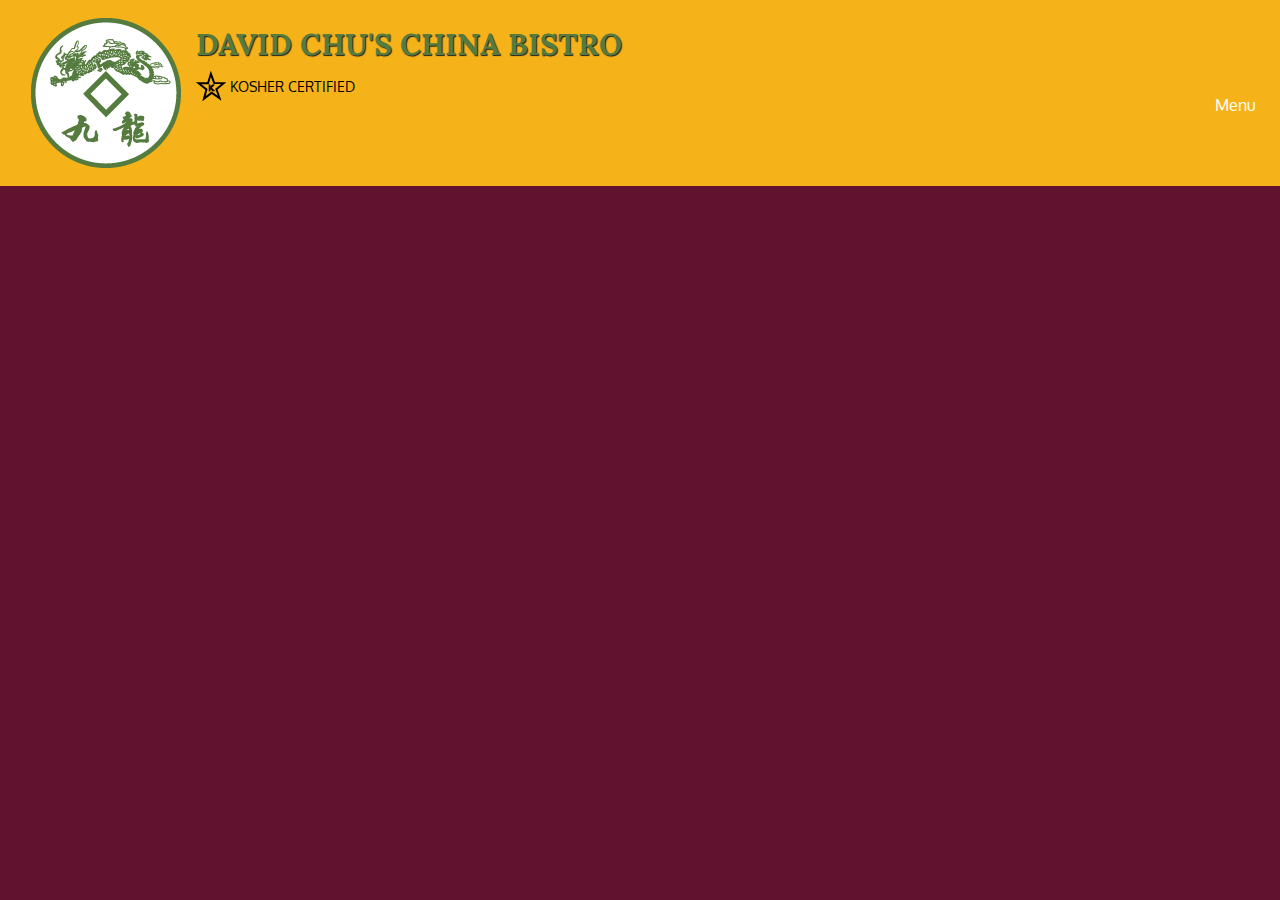
==== Restaurant/index.html @ 23a82aaa "initial commit" ====
<!doctype html>
<html lang="en">
<head>
    <meta http-equiv="X-UA-Compatible" content="IE=edge">
    <title>David Chu's China Bistro</title>
    <meta charset="utf-8">
    <meta name="viewport" content="width=device-width, initial-scale=1">
    <link rel="stylesheet" href="https://maxcdn.bootstrapcdn.com/bootstrap/4.5.0/css/bootstrap.min.css">
    <link rel="stylesheet" href="css/CSS.css">
    <script src="https://ajax.googleapis.com/ajax/libs/jquery/3.5.1/jquery.min.js"></script>
    <script src="https://cdnjs.cloudflare.com/ajax/libs/popper.js/1.16.0/umd/popper.min.js"></script>
    <script src="https://maxcdn.bootstrapcdn.com/bootstrap/4.5.0/js/bootstrap.min.js"></script>
    <link href="https://fonts.googleapis.com/css2?family=Oxygen:wght@300;400;700&display=swap" rel="stylesheet">
    <link href="https://fonts.googleapis.com/css2?family=Lora:ital,wght@0,400;0,500;0,562;0,600;0,700;1,400;1,500;1,562;1,600;1,700&display=swap" rel="stylesheet">
</head>

<body>
    
    <header>
        <nav id="header-nav" class="navbar navbar-expand-md navbar-dark">
            <div class="container">
                <div class="navbar-header">
                    <a href="index.html" class="float-left d-none d-sm-block">
                        <div id="logo-img" ></div>
                    </a>
                    <div class="navbar-brand">
                        <a href="index.html">
                            <h1>David Chu's China Bistro</h1>
                        </a>
                        <p>
                            <img src="images/star-k-logo.png" alt="Kosher certification">
                            <span>Kosher Certified</span>
                        </p>

                    </div>
                    <button class="navbar-toggler" type="button" data-toggle="collapse" data-target="#collapsibleNavbar">
                        <span class="navbar-toggler-icon"></span>
                    </button>
                </div>
                
                
            </div>
            <div class="collapse navbar-collapse justify-content-end" id="collapsibleNavbar">
                <ul id="nav-list" class="navbar-nav  ">
                  <li class="nav-item active">
                    <a href="menu-categories.html" class="nav-link">
                        <span class="glyphicon glyphicon-cutlery"></span><br class="hidden-xs"> Menu</a>
                  </li>
              <!--    <li class="nav-item">
                    <a href="#"  class="nav-link">
                        <span class="glyphicon glyphicon-info-sign"></span><br class="hidden-xs"> About</a>
                  </li>
                  <li  class="nav-item">
                    <a href="#" class="nav-link">
                        <span class="glyphicon glyphicon-certificate"></span><br class="hidden-xs"> Awards</a>
                  </li>  
                  <li id="phone" class=" nav-item hidden-xs">
                    <a href="tel:410-602-5008" class="nav-link">
                      <span>410-602-5008</span></a><div>* We Deliver</div>
                  </li>  -->
                </ul>
              </div>
        </nav>
    </header>
    

    
    
</body>

</html>
---- Restaurant/css/CSS.css ----
body {
    font-size: 16px;
    color: #fff;
    background-color: #61122f;
    font-family: 'Oxygen', sans-serif;

}
#header-nav {
    background-color: #f6b319;
    border-radius: 0;
    border: 0;
}

#logo-img {
    background: url('../images/restaurant-logo_large.png') no-repeat;
    width: 150px;
    height: 150px;
    margin: 10px 15px 10px 0;
}
.navbar-brand {
    padding-top: 25px;
}
.navbar-brand h1 {
    font-family: 'Lora', serif;
    color: #557c3e;
    font-size: 1.5em;
    text-transform: uppercase;
    font-weight: bold;
    text-shadow: 1px 1px 1px #222;
    margin-top: 0;
    margin-bottom: 0;
    line-height: .75;
}

.navbar-brand a:hover, .navbar-brand a:focus {
    text-decoration: none;
}

.navbar-brand p {
    color: #000;
    text-transform: uppercase;
    font-size:  .7em;
    margin-top: 15px;
}
.navbar-brand p span {
    vertical-align: middle;
}
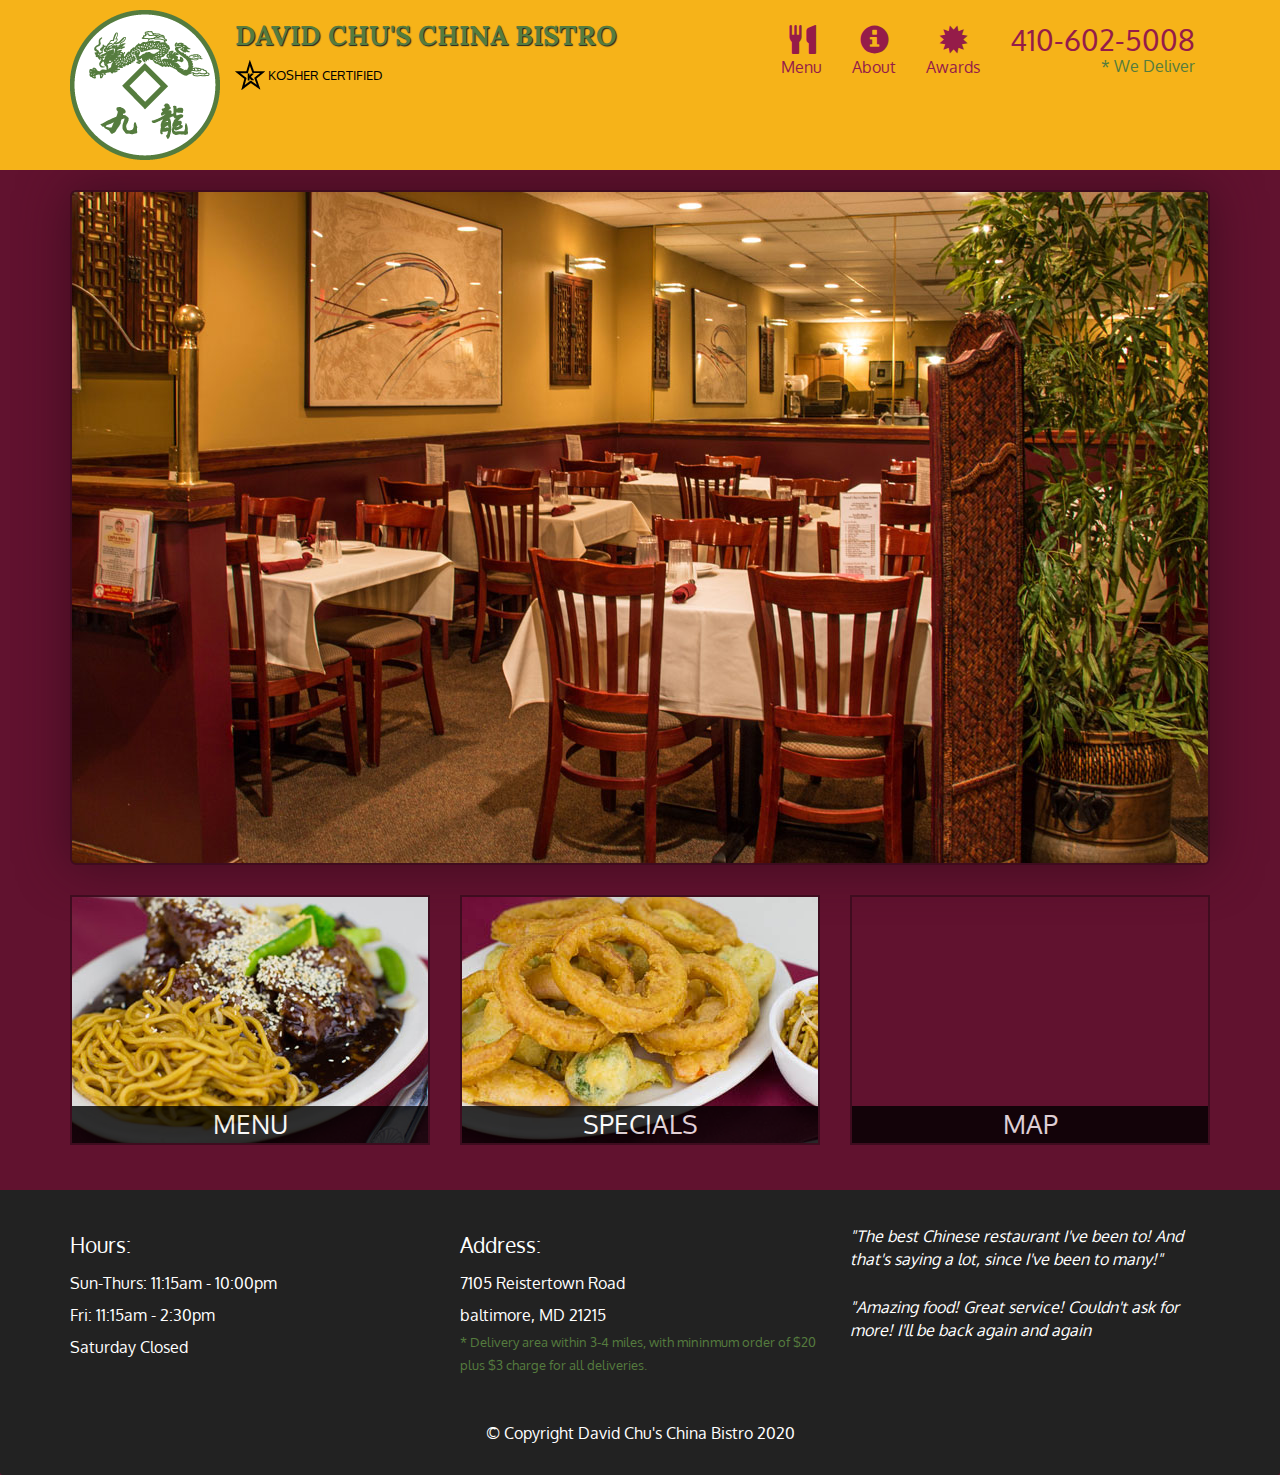
==== commit 1e5461a8: "updated" ====
--- a/Restaurant/index.html
+++ b/Restaurant/index.html
@@ -1,71 +1,142 @@
 <!doctype html>
 <html lang="en">
-<head>
+  <head>
+    <meta charset="utf-8">
     <meta http-equiv="X-UA-Compatible" content="IE=edge">
+    <meta name="viewport" content="width=device-width, initial-scale=1">
     <title>David Chu's China Bistro</title>
-    <meta charset="utf-8">
-    <meta name="viewport" content="width=device-width, initial-scale=1">
-    <link rel="stylesheet" href="https://maxcdn.bootstrapcdn.com/bootstrap/4.5.0/css/bootstrap.min.css">
-    <link rel="stylesheet" href="css/CSS.css">
-    <script src="https://ajax.googleapis.com/ajax/libs/jquery/3.5.1/jquery.min.js"></script>
-    <script src="https://cdnjs.cloudflare.com/ajax/libs/popper.js/1.16.0/umd/popper.min.js"></script>
-    <script src="https://maxcdn.bootstrapcdn.com/bootstrap/4.5.0/js/bootstrap.min.js"></script>
-    <link href="https://fonts.googleapis.com/css2?family=Oxygen:wght@300;400;700&display=swap" rel="stylesheet">
-    <link href="https://fonts.googleapis.com/css2?family=Lora:ital,wght@0,400;0,500;0,562;0,600;0,700;1,400;1,500;1,562;1,600;1,700&display=swap" rel="stylesheet">
-</head>
+    <link rel="stylesheet" href="css/bootstrap.min.css">
+    <link rel="stylesheet" href="css/styles.css">
+    <link href='https://fonts.googleapis.com/css?family=Oxygen:400,300,700' rel='stylesheet' type='text/css'>
+    <link href='https://fonts.googleapis.com/css?family=Lora' rel='stylesheet' type='text/css'>
+  </head>
+<body>
+  <header>
+    <nav id="header-nav" class="navbar navbar-default">
+      <div class="container">
+        <div class="navbar-header">
+          <a href="index.html" class="pull-left visible-md visible-lg">
+            <div id="logo-img"></div>
+          </a>
 
-<body>
-    
-    <header>
-        <nav id="header-nav" class="navbar navbar-expand-md navbar-dark">
-            <div class="container">
-                <div class="navbar-header">
-                    <a href="index.html" class="float-left d-none d-sm-block">
-                        <div id="logo-img" ></div>
-                    </a>
-                    <div class="navbar-brand">
-                        <a href="index.html">
-                            <h1>David Chu's China Bistro</h1>
-                        </a>
-                        <p>
-                            <img src="images/star-k-logo.png" alt="Kosher certification">
-                            <span>Kosher Certified</span>
-                        </p>
+          <div class="navbar-brand">
+            <a href="index.html"><h1>David Chu's China Bistro</h1></a>
+            <p>
+              <img src="images/star-k-logo.png" alt="Kosher certification">
+              <span>Kosher Certified</span>
+            </p>
+          </div>
 
-                    </div>
-                    <button class="navbar-toggler" type="button" data-toggle="collapse" data-target="#collapsibleNavbar">
-                        <span class="navbar-toggler-icon"></span>
-                    </button>
-                </div>
-                
-                
-            </div>
-            <div class="collapse navbar-collapse justify-content-end" id="collapsibleNavbar">
-                <ul id="nav-list" class="navbar-nav  ">
-                  <li class="nav-item active">
-                    <a href="menu-categories.html" class="nav-link">
-                        <span class="glyphicon glyphicon-cutlery"></span><br class="hidden-xs"> Menu</a>
-                  </li>
-              <!--    <li class="nav-item">
-                    <a href="#"  class="nav-link">
-                        <span class="glyphicon glyphicon-info-sign"></span><br class="hidden-xs"> About</a>
-                  </li>
-                  <li  class="nav-item">
-                    <a href="#" class="nav-link">
-                        <span class="glyphicon glyphicon-certificate"></span><br class="hidden-xs"> Awards</a>
-                  </li>  
-                  <li id="phone" class=" nav-item hidden-xs">
-                    <a href="tel:410-602-5008" class="nav-link">
-                      <span>410-602-5008</span></a><div>* We Deliver</div>
-                  </li>  -->
-                </ul>
-              </div>
-        </nav>
-    </header>
-    
+          <button type="button" class="navbar-toggle collapsed" data-toggle="collapse" data-target="#collapsable-nav" aria-expanded="false">
+            <span class="sr-only">Toggle navigation</span>
+            <span class="icon-bar"></span>
+            <span class="icon-bar"></span>
+            <span class="icon-bar"></span>
+          </button>
+        </div>
 
-    
-    
+        <div id="collapsable-nav" class="collapse navbar-collapse">
+           <ul id="nav-list" class="nav navbar-nav navbar-right">
+            <li class="visible-xs active">
+              <a href="index.html">
+                <span class="glyphicon glyphicon-home"></span><br class="hidden-xs"> Home</a>
+            </li>
+            <li >
+              <a href="menu-category.html">
+                <span class="glyphicon glyphicon-cutlery"></span><br class="hidden-xs"> Menu</a>
+            </li>
+            <li>
+              <a href="#">
+                <span class="glyphicon glyphicon-info-sign"></span><br class="hidden-xs"> About</a>
+            </li>
+            <li>
+              <a href="#">
+                <span class="glyphicon glyphicon-certificate"></span><br class="hidden-xs"> Awards</a>
+            </li>
+            <li id="phone" class="hidden-xs">
+              <a href="tel:410-602-5008">
+                <span>410-602-5008</span></a><div>* We Deliver</div>
+            </li>
+          </ul><!-- #nav-list -->
+        </div><!-- .collapse .navbar-collapse -->
+      </div><!-- .container -->
+    </nav><!-- #header-nav -->
+  </header>
+
+  <div id="call-btn" class="visible-xs">
+    <a class="btn" href="tel:410-602-5008">
+    <span class="glyphicon glyphicon-earphone"></span>
+    410-602-5008
+    </a>
+  </div>
+  <div id="xs-deliver" class="text-center visible-xs">* We Deliver</div>
+
+  <div id="main-content" class="container">
+    <div class="jumbotron">
+      <img src="images/jumbotron_768.jpg" alt="Picture of restaurant" class="img-responsive visible-xs">
+    </div>
+    <div id = "home-tiles" class="row">
+
+      <div class="col-md-4 col-sm-6 col-xs-12">
+
+        <a href="menu-category.html">
+          <div id="menu-tile" >
+            <span>Menu</span>
+          </div>
+        </a>
+      </div>
+      <div class="col-md-4 col-sm-6 col-xs-12">
+        <a href="single-category.html">
+          <div id="special-tile" >
+            <span>Specials</span>
+          </div>
+        </a>
+      </div>
+      <div class="col-md-4 col-sm-12 col-xs-12">
+        <a href="https://goo.gl/maps/ZV2iBvyAu86GwRJ3A" target="_blank">
+          <div id="map-tile" >
+            <iframe src="https://www.google.com/maps/embed?pb=!1m18!1m12!1m3!1d3084.67524640535!2d-76.71387678456945!3d39.36359027950138!2m3!1f0!2f0!3f0!3m2!1i1024!2i768!4f13.1!3m3!1m2!1s0x89c81a14e7817803%3A0xab20a0e99daa17ea!2sDavid%20Chu&#39;s%20China%20Bistro!5e0!3m2!1sen!2sin!4v1594146388548!5m2!1sen!2sin" width="100%" height="250" frameborder="0" style="border:0;" allowfullscreen="" aria-hidden="false" tabindex="0"></iframe>
+            <span>Map</span>
+          </div>
+        </a>
+      </div>
+    </div> <!-- end of home tile-->
+  </div> <!--end of main content-->
+
+  <footer class="panel-footer">
+    <div class="container">
+      <div class="row">
+        <section id="hours" class="col-sm-4">
+          <span>Hours:</span><br>
+          Sun-Thurs: 11:15am - 10:00pm<br>
+          Fri: 11:15am - 2:30pm<br>
+          Saturday Closed
+          <hr class="visible-xs">
+        </section>
+
+        <section id="address" class="col-sm-4">
+          <span>Address:</span><br>
+          7105 Reistertown Road<br>
+          baltimore, MD 21215
+          <p>* Delivery area within 3-4 miles, with mininmum order
+            of $20 plus $3 charge for all deliveries.
+          </p>
+          <hr class="visible-xs">
+        </section>
+
+        <section id="testimonials" class="col-sm-4">
+          <p>"The best Chinese restaurant I've been to! And that's saying a lot, since I've been to many!"</p>
+          <p>"Amazing food! Great service! Couldn't ask for more! I'll be back again and again</p>
+          
+        </section>
+      </div>
+     <div class="text-center">&copy; Copyright David Chu's China Bistro 2020</div>
+    </div>
+  </footer>
+  
+  <!-- jQuery (Bootstrap JS plugins depend on it) -->
+  <script src="js/jquery-2.1.4.min.js"></script>
+  <script src="js/bootstrap.min.js"></script>
+  <script src="js/script.js"></script>
 </body>
-
-</html>+</html>
--- a/Restaurant/css/styles.css
+++ b/Restaurant/css/styles.css
@@ -0,0 +1,369 @@
+body {
+  font-size: 16px;
+  color: #fff;
+  background-color: #61122f;
+  font-family: 'Oxygen', sans-serif;
+}
+
+/** HEADER **/
+#header-nav {
+  background-color: #f6b319;
+  border-radius: 0;
+  border: 0;
+}
+
+#logo-img {
+  background: url('../images/restaurant-logo_large.png') no-repeat;
+  width: 150px;
+  height: 150px;
+  margin: 10px 15px 10px 0;
+}
+
+.navbar-brand {
+  padding-top: 25px;
+}
+
+.navbar-brand h1 { /* Restaurant name */
+  font-family: 'Lora', serif;
+  color: #557c3e;
+  font-size: 1.5em;
+  text-transform: uppercase;
+  font-weight: bold;
+  text-shadow: 1px 1px 1px #222;
+  margin-top: 0;
+  margin-bottom: 0;
+  line-height: .75;
+}
+.navbar-brand a:hover, .navbar-brand a:focus {
+  text-decoration: none;
+}
+.navbar-brand p { /* Kosher cert */
+  color: #000;
+  text-transform: uppercase;
+  font-size: .7em;
+  margin-top: 15px;
+}
+.navbar-brand p span { /* Star-K */
+  vertical-align: middle;
+}
+
+#nav-list {
+  margin-top: 10px;
+}
+#nav-list a {
+  color: #951C49;
+  text-align: center;
+}
+#nav-list a:hover {
+  background: #E7E7E7;
+}
+#nav-list a span {
+  font-size: 1.8em;
+}
+
+#phone {
+  margin-top: 5px;
+}
+#phone a { /* Phone number */
+  text-align: right;
+  padding-bottom: 0;
+}
+#phone div { /* We Deliver */
+  color: #557c3e;
+  text-align: right;
+  padding-right: 15px;
+}
+
+.navbar-header button.navbar-toggle, .navbar-header .icon-bar {
+  border: 1px solid #61122f;
+}
+.navbar-header button.navbar-toggle {
+  clear: both;
+  margin-top: -30px;
+}
+/* END HEADER */
+/*Footer*/
+
+.panel-footer {
+  margin-top: 30px;
+  padding-top: 35px;
+  padding-bottom: 30px;
+  background-color: #222;
+  border-top: 0;
+}
+.panel-footer div.row {
+  margin-bottom: 35px;
+}
+#hours, #address {
+  line-height: 2;
+}
+#hours > span, #address > span {
+  font-size: 1.3em;
+}
+#address p {
+  color: #557c3e;
+  font-size: .8em;
+  line-height: 1.8;
+}
+#testimonials {
+  font-style: italic;
+}
+#testimonials p:nth-child(2) {
+  margin-top: 25px;
+}
+
+/* End Footer */
+/* Home page*/
+
+.container .jumbotron {
+  box-shadow: 0 0 50px #3F0C1F;
+  border: 2px solid #3F0C1F;
+}
+
+#menu-tile, #special-tile, #map-tile {
+  height: 250px;
+  width: 100%;
+  margin-bottom: 15px;
+  position: relative;
+  border: 2px solid #3F0C1F;
+  overflow: hidden;
+}
+#menu-tile {
+  background: url('../images/menu-tile.jpg') no-repeat;
+  background-position: center;
+}
+#special-tile {
+  background: url('../images/specials-tile.jpg') no-repeat;
+  background-position: center;
+}
+#menu-tile span, #special-tile span, #map-tile span {
+  position: absolute;
+  bottom: 0;
+  right: 0;
+  width: 100%;
+  text-align: center;
+  font-size: 1.6em;
+  text-transform: uppercase;
+  background-color: #000;
+  color: #fff;
+  opacity: .8;
+}
+#menu-tile:hover, #special-tile:hover, #map-tile:hover {
+  box-shadow: 0 1px 5px 1px #cccccc;
+}
+/***end home page***/
+
+.category-tile {
+  position: relative;
+  border: 2px solid #3F0C1F;
+  overflow: hidden;
+  width: 200px;
+  height: 200px;
+  margin: 0 auto 15px;
+}
+
+.category-tile span {
+  position: absolute;
+  bottom: 0;
+  right: 0;
+  width: 100%;
+  text-align: center;
+  font-size: 1.2em;
+  text-transform: uppercase;
+  background-color: black;
+  color: #fff;
+  opacity: .8;
+}
+.category-tile:hover {
+  box-shadow: 0 1px 5px 1px #cccccc;
+}
+
+#menu-categories-title + div {
+  margin-bottom: 50px;
+ 
+}
+
+/**end menu category**/
+
+.menu-item-tile {
+  margin-bottom: 25px;
+}
+.menu-item-tile hr {
+  width: 80%;
+}
+.menu-item-tile .menu-item-price {
+  font-size: 1.1em;
+  text-align: right;
+  margin-right: -15px;
+  margin-top: -15px;
+}
+.menu-item-tile .menu-item-price span{
+  font-size: .6em;
+}
+.menu-item-photo {
+
+  position: relative;
+  border: 2px solid #3F0C1F;
+  overflow: hidden;
+  padding: 0;
+  margin-right: -15px;
+  margin-left: auto;
+  margin-bottom: 20px;
+  max-width: 250px;
+}
+.menu-item-photo div{
+
+  position: absolute;
+  bottom: 0;
+  right: 0;
+  width: 80px;
+  background-color: #557c3e;
+  text-align: center;
+}
+.menu-item-description {
+  padding-right: 30px;
+}
+
+h3.menu-item-title {
+  margin: 0 0 10px;
+}
+/**end single category page **/
+.menu-item-details {
+  font-size: .9em;
+  font-style: italic;
+}
+/********** Large devices only **********/
+@media (min-width: 1200px) {
+  .container .jumbotron {
+    background: url('../images/jumbotron_1200.jpg') no-repeat;
+    height: 675px;
+
+  }
+}
+
+/********** Medium devices only **********/
+@media (min-width: 992px) and (max-width: 1199px) {
+  /* Header */
+  #logo-img {
+    background: url('../images/restaurant-logo_medium.png') no-repeat;
+    width: 100px;
+    height: 100px;
+    margin: 5px 5px 5px 0;
+  }
+  /* End Header */
+  .container .jumbotron {
+    background: url('../images/jumbotron_992.jpg') no-repeat;
+    height: 558px;
+
+  }
+}
+
+/********** Small devices only **********/
+@media (min-width: 768px) and (max-width: 991px) {
+  .container .jumbotron {
+    background: url('../images/jumbotron_768.jpg') no-repeat;
+    height: 432px;
+
+  }
+}
+
+/********** Extra small devices only **********/
+@media (max-width: 767px) {
+  /* Header */
+  .navbar-brand {
+    padding-top: 10px;
+    height: 80px;
+  }
+  .navbar-brand h1 { /* Restaurant name */
+    padding-top: 10px;
+    font-size: 5vw; /* 1vw = 1% of viewport width */
+  }
+  .navbar-brand p { /* Kosher cert */
+    font-size: .6em;
+    margin-top: 12px;
+  }
+  .navbar-brand p img { /* Star-K */
+    height: 20px;
+  }
+
+  #collapsable-nav a { /* Collapsed nav menu text */
+    font-size: 1.2em;
+  }
+  #collapsable-nav a span { /* Collapsed nav menu glyph */
+    font-size: 1em;
+    margin-right: 5px;
+  }
+
+  #call-btn > a {
+    font-size: 1.5em;
+    display: block;
+    margin: 0 20px;
+    padding: 10px;
+    border: 2px solid #fff;
+    background-color: #f6b319;
+    color: #951c49;
+  }
+  #xs-deliver {
+    margin-top: 5px;
+    font-size: .7em;
+    letter-spacing: .1em;
+    text-transform: uppercase;
+  }
+  /* End Header */
+
+  .panel-footer section {
+    margin-bottom: 30px;
+    text-align: center;
+  }
+  .panel-footer section:nth-child(3) {
+    margin-bottom: 0;
+  }
+  .panel-footer section hr {
+    width: 50%;
+  }
+  .container .jumbotron {
+    margin-top: 30px;
+    padding: 0;
+
+  }
+
+  #menu-tile, #special-tile {
+    width: 360px;
+    margin: 0 auto 15px;
+  }
+
+  .menu-item-photo {
+    margin-right: auto;
+  }
+
+  .menu-item-tile .menu-item-price {
+    text-align: center;
+  }
+ 
+  .menu-item-description {
+    text-align: center;
+  }
+
+}
+/*****for extra extra small*****/
+@media (max-width: 479px) {
+  /* Home page */
+  #menu-tile, #special-tile {
+    width: 280px;
+    margin: 0 auto 15px;
+  }
+
+  .navbar-brand h1 { /* Restaurant name */
+    padding-top: 5px;
+    font-size: 6vw;
+  }
+  .col-xxs-12 {
+    position: relative;
+    min-height: 1px;
+    padding-right: 15px;
+    padding-left: 15px;
+    float: left;
+    width: 100%;
+  }
+}
+
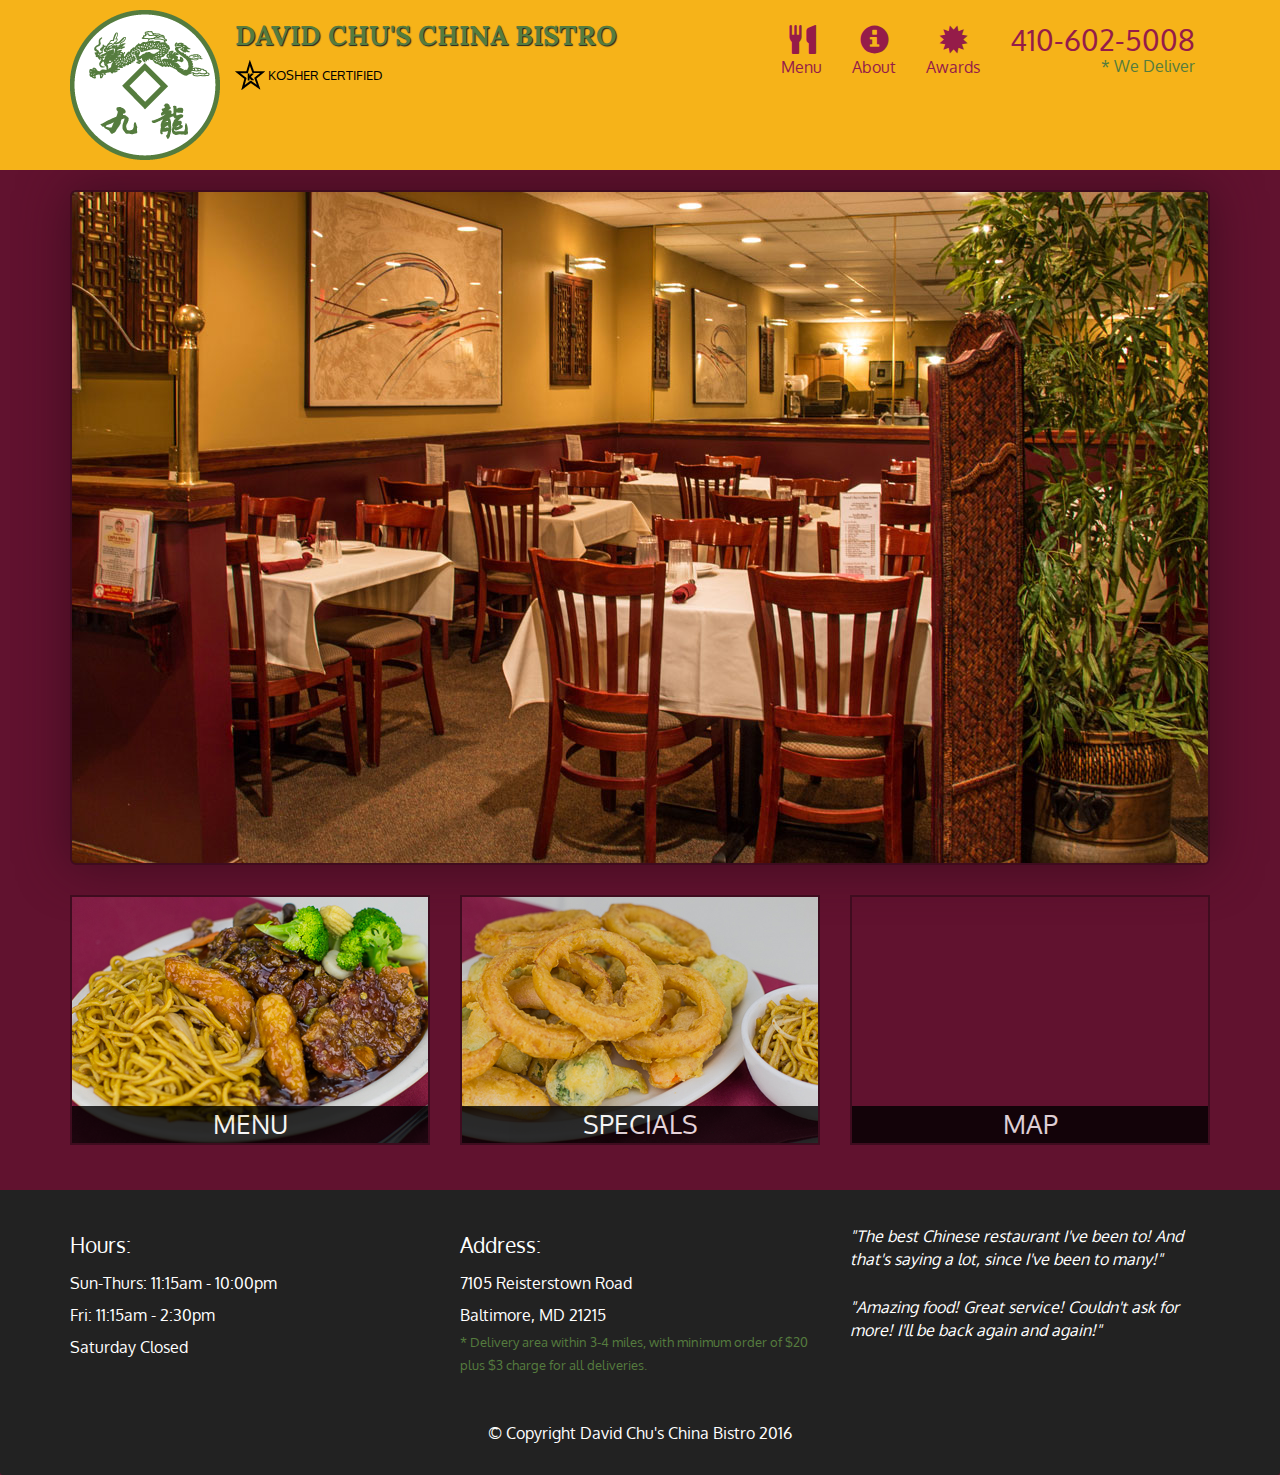
==== commit 3c645404: "Updated" ====
--- a/Restaurant/index.html
+++ b/Restaurant/index.html
@@ -27,22 +27,22 @@
             </p>
           </div>
 
-          <button type="button" class="navbar-toggle collapsed" data-toggle="collapse" data-target="#collapsable-nav" aria-expanded="false">
+          <button id="navbarToggle" type="button" class="navbar-toggle collapsed" data-toggle="collapse" data-target="#collapsable-nav" aria-expanded="false">
             <span class="sr-only">Toggle navigation</span>
             <span class="icon-bar"></span>
             <span class="icon-bar"></span>
             <span class="icon-bar"></span>
           </button>
         </div>
-
+        
         <div id="collapsable-nav" class="collapse navbar-collapse">
            <ul id="nav-list" class="nav navbar-nav navbar-right">
-            <li class="visible-xs active">
+            <li id="navHomeButton" class="visible-xs active">
               <a href="index.html">
-                <span class="glyphicon glyphicon-home"></span><br class="hidden-xs"> Home</a>
+                <span class="glyphicon glyphicon-home"></span> Home</a>
             </li>
-            <li >
-              <a href="menu-category.html">
+            <li id="navMenuButton">
+              <a href="#" onclick="$dc.loadMenuCategories();">
                 <span class="glyphicon glyphicon-cutlery"></span><br class="hidden-xs"> Menu</a>
             </li>
             <li>
@@ -71,37 +71,7 @@
   </div>
   <div id="xs-deliver" class="text-center visible-xs">* We Deliver</div>
 
-  <div id="main-content" class="container">
-    <div class="jumbotron">
-      <img src="images/jumbotron_768.jpg" alt="Picture of restaurant" class="img-responsive visible-xs">
-    </div>
-    <div id = "home-tiles" class="row">
-
-      <div class="col-md-4 col-sm-6 col-xs-12">
-
-        <a href="menu-category.html">
-          <div id="menu-tile" >
-            <span>Menu</span>
-          </div>
-        </a>
-      </div>
-      <div class="col-md-4 col-sm-6 col-xs-12">
-        <a href="single-category.html">
-          <div id="special-tile" >
-            <span>Specials</span>
-          </div>
-        </a>
-      </div>
-      <div class="col-md-4 col-sm-12 col-xs-12">
-        <a href="https://goo.gl/maps/ZV2iBvyAu86GwRJ3A" target="_blank">
-          <div id="map-tile" >
-            <iframe src="https://www.google.com/maps/embed?pb=!1m18!1m12!1m3!1d3084.67524640535!2d-76.71387678456945!3d39.36359027950138!2m3!1f0!2f0!3f0!3m2!1i1024!2i768!4f13.1!3m3!1m2!1s0x89c81a14e7817803%3A0xab20a0e99daa17ea!2sDavid%20Chu&#39;s%20China%20Bistro!5e0!3m2!1sen!2sin!4v1594146388548!5m2!1sen!2sin" width="100%" height="250" frameborder="0" style="border:0;" allowfullscreen="" aria-hidden="false" tabindex="0"></iframe>
-            <span>Map</span>
-          </div>
-        </a>
-      </div>
-    </div> <!-- end of home tile-->
-  </div> <!--end of main content-->
+  <div id="main-content" class="container"></div>
 
   <footer class="panel-footer">
     <div class="container">
@@ -113,30 +83,26 @@
           Saturday Closed
           <hr class="visible-xs">
         </section>
-
         <section id="address" class="col-sm-4">
           <span>Address:</span><br>
-          7105 Reistertown Road<br>
-          baltimore, MD 21215
-          <p>* Delivery area within 3-4 miles, with mininmum order
-            of $20 plus $3 charge for all deliveries.
-          </p>
+          7105 Reisterstown Road<br>
+          Baltimore, MD 21215
+          <p>* Delivery area within 3-4 miles, with minimum order of $20 plus $3 charge for all deliveries.</p>
           <hr class="visible-xs">
         </section>
-
         <section id="testimonials" class="col-sm-4">
           <p>"The best Chinese restaurant I've been to! And that's saying a lot, since I've been to many!"</p>
-          <p>"Amazing food! Great service! Couldn't ask for more! I'll be back again and again</p>
-          
+          <p>"Amazing food! Great service! Couldn't ask for more! I'll be back again and again!"</p>
         </section>
       </div>
-     <div class="text-center">&copy; Copyright David Chu's China Bistro 2020</div>
+      <div class="text-center">&copy; Copyright David Chu's China Bistro 2016</div>
     </div>
   </footer>
-  
+
   <!-- jQuery (Bootstrap JS plugins depend on it) -->
   <script src="js/jquery-2.1.4.min.js"></script>
   <script src="js/bootstrap.min.js"></script>
+  <script src="js/ajax-utils.js"></script>
   <script src="js/script.js"></script>
 </body>
 </html>
--- a/Restaurant/css/styles.css
+++ b/Restaurant/css/styles.css
@@ -120,7 +120,7 @@
   border: 2px solid #3F0C1F;
 }
 
-#menu-tile, #special-tile, #map-tile {
+#menu-tile, #specials-tile, #map-tile {
   height: 250px;
   width: 100%;
   margin-bottom: 15px;
@@ -132,11 +132,11 @@
   background: url('../images/menu-tile.jpg') no-repeat;
   background-position: center;
 }
-#special-tile {
+#specials-tile {
   background: url('../images/specials-tile.jpg') no-repeat;
   background-position: center;
 }
-#menu-tile span, #special-tile span, #map-tile span {
+#menu-tile span, #specials-tile span, #map-tile span {
   position: absolute;
   bottom: 0;
   right: 0;
@@ -148,7 +148,7 @@
   color: #fff;
   opacity: .8;
 }
-#menu-tile:hover, #special-tile:hover, #map-tile:hover {
+#menu-tile:hover, #specials-tile:hover, #map-tile:hover {
   box-shadow: 0 1px 5px 1px #cccccc;
 }
 /***end home page***/
@@ -327,7 +327,7 @@
 
   }
 
-  #menu-tile, #special-tile {
+  #menu-tile, #specials-tile {
     width: 360px;
     margin: 0 auto 15px;
   }
@@ -348,7 +348,7 @@
 /*****for extra extra small*****/
 @media (max-width: 479px) {
   /* Home page */
-  #menu-tile, #special-tile {
+  #menu-tile, #specials-tile {
     width: 280px;
     margin: 0 auto 15px;
   }
